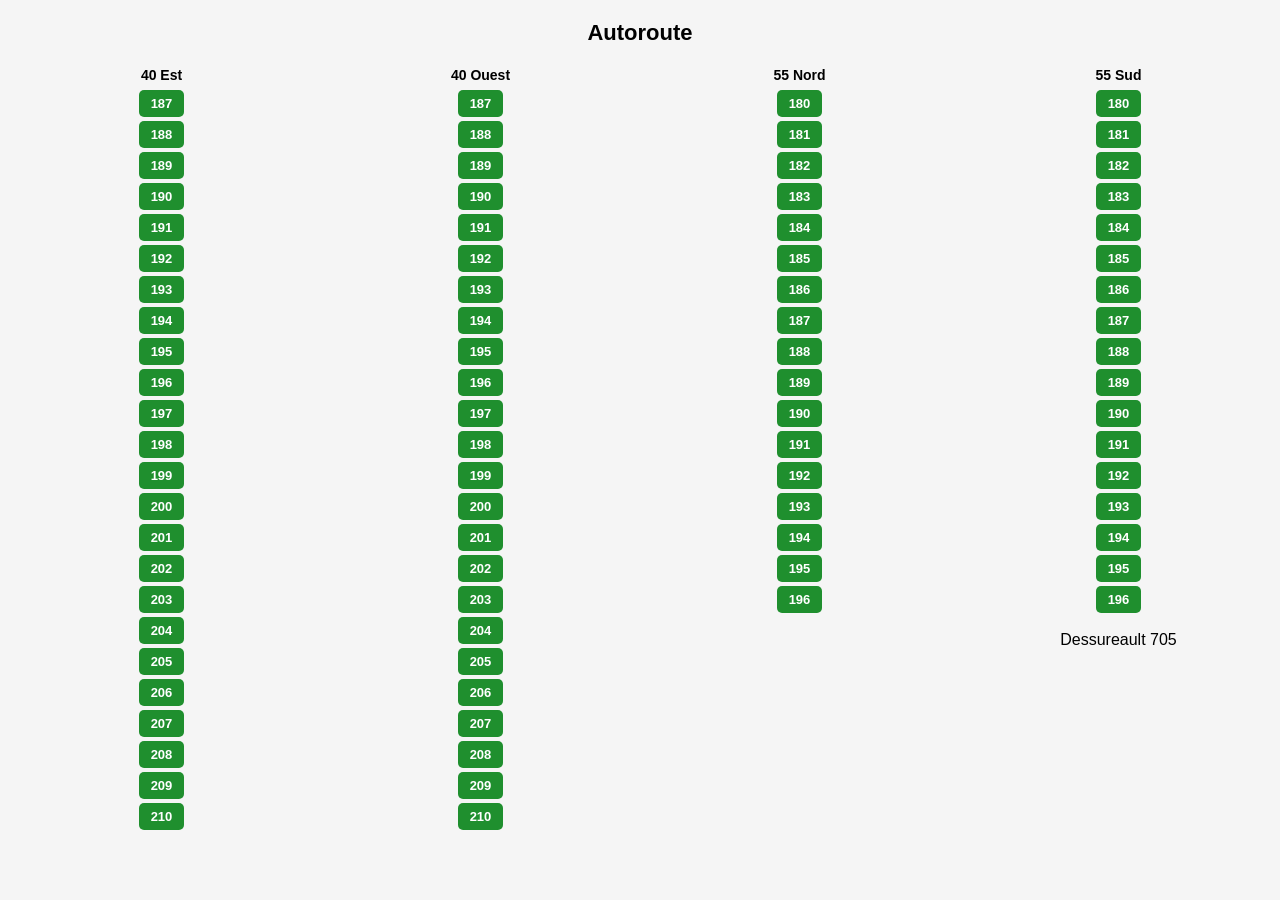
==== index.html @ f488efa1 "update" ====
<!DOCTYPE html>
<html lang="fr">

<head>
<meta charset="UTF-8">
<meta name="viewport" content="width=device-width, initial-scale=1.0">
<title>Autoroute</title>
<link rel="stylesheet" href="style.css">
</head>

<h1>Autoroute</h1>

<div class="container">

<div class="colonne">
<h2>40 Est</h2>

<button class="km" onclick="location.href='https://www.google.com/maps/dir/?api=1&destination=46.295002,-72.717670'">187</button>
<button class="km" onclick="location.href='https://www.google.com/maps/dir/?api=1&destination=46.297707,-72.706620'">188</button>
<button class="km" onclick="location.href='https://www.google.com/maps/dir/?api=1&destination=46.300957,-72.693150'">189</button>
<button class="km" onclick="location.href='https://www.google.com/maps/dir/?api=1&destination=46.303930,-72.684270'">190</button>
<button class="km" onclick="location.href='https://www.google.com/maps/dir/?api=1&destination=46.309490,-72.676220'">191</button>
<button class="km" onclick="location.href='https://www.google.com/maps/dir/?api=1&destination=46.316486,-72.666140'">192</button>
<button class="km" onclick="location.href='https://www.google.com/maps/dir/?api=1&destination=46.322280,-72.657840'">193</button>
<button class="km" onclick="location.href='https://www.google.com/maps/dir/?api=1&destination=46.329480,-72.647490'">194</button>
<button class="km" onclick="location.href='https://www.google.com/maps/dir/?api=1&destination=46.335182,-72.639270'">195</button>
<button class="km" onclick="location.href='https://www.google.com/maps/dir/?api=1&destination=46.341698,-72.629890'">196</button>
<button class="km" onclick="location.href='https://www.google.com/maps/dir/?api=1&destination=46.327602,-72.587580'">197</button>
<button class="km" onclick="location.href='https://www.google.com/maps/dir/?api=1&destination=46.334858,-72.573020'">198</button>
<button class="km" onclick="location.href='https://www.google.com/maps/dir/?api=1&destination=46.339684,-72.556850'">199</button>
<button class="km" onclick="location.href='https://www.google.com/maps/dir/?api=1&destination=46.349354,-72.551540'">200</button>
<button class="km" onclick="location.href='https://www.google.com/maps/dir/?api=1&destination=46.362053,-72.556710'">201</button>
<button class="km" onclick="location.href='https://www.google.com/maps/dir/?api=1&destination=46.373093,-72.554360'">202</button>
<button class="km" onclick="location.href='https://www.google.com/maps/dir/?api=1&destination=46.381462,-72.541050'">203</button>
<button class="km" onclick="location.href='https://www.google.com/maps/dir/?api=1&destination=46.392560,-72.537270'">204</button>
<button class="km" onclick="location.href='https://www.google.com/maps/dir/?api=1&destination=46.404730,-72.539270'">205</button>
<button class="km" onclick="location.href='https://www.google.com/maps/dir/?api=1&destination=46.417973,-72.541200'">206</button>
<button class="km" onclick="location.href='https://www.google.com/maps/dir/?api=1&destination=46.425020,-72.538600'">207</button>
<button class="km" onclick="location.href='https://www.google.com/maps/dir/?api=1&destination=46.427906,-72.527660'">208</button>
<button class="km" onclick="location.href='https://www.google.com/maps/dir/?api=1&destination=46.430660,-72.516420'">209</button>
<button class="km" onclick="location.href='https://www.google.com/maps/dir/?api=1&destination=46.434000,-72.502860'">210</button>

</div>

<div class="colonne">
<h2>40 Ouest</h2>

<button class="km" onclick="location.href='https://www.google.com/maps/dir/?api=1&destination=46.295513,-72.706870'">187</button>
<button class="km" onclick="location.href='https://www.google.com/maps/dir/?api=1&destination=46.298187,-72.717900'">188</button>
<button class="km" onclick="location.href='https://www.google.com/maps/dir/?api=1&destination=46.301464,-72.693430'">189</button>
<button class="km" onclick="location.href='https://www.google.com/maps/dir/?api=1&destination=46.304382,-72.684760'">190</button>
<button class="km" onclick="location.href='https://www.google.com/maps/dir/?api=1&destination=46.309734,-72.676930'">191</button>
<button class="km" onclick="location.href='https://www.google.com/maps/dir/?api=1&destination=46.316860,-72.666660'">192</button>
<button class="km" onclick="location.href='https://www.google.com/maps/dir/?api=1&destination=46.322650,-72.658370'">193</button>
<button class="km" onclick="location.href='https://www.google.com/maps/dir/?api=1&destination=46.329857,-72.648000'">194</button>
<button class="km" onclick="location.href='https://www.google.com/maps/dir/?api=1&destination=46.335552,-72.639830'">195</button>
<button class="km" onclick="location.href='https://www.google.com/maps/dir/?api=1&destination=46.342094,-72.630440'">196</button>
<button class="km" onclick="location.href='https://www.google.com/maps/dir/?api=1&destination=46.327946,-72.588350'">197</button>
<button class="km" onclick="location.href='https://www.google.com/maps/dir/?api=1&destination=46.335100,-72.573130'">198</button>
<button class="km" onclick="location.href='https://www.google.com/maps/dir/?api=1&destination=46.339800,-72.557460'">199</button>
<button class="km">200</button>
<button class="km">201</button>
<button class="km">202</button>
<button class="km">203</button>
<button class="km">204</button>
<button class="km">205</button>
<button class="km">206</button>
<button class="km">207</button>
<button class="km">208</button>
<button class="km">209</button>
<button class="km">210</button>

</div>

<div class="colonne">
<h2>55 Nord</h2>

<button class="km">180</button>
<button class="km">181</button>
<button class="km">182</button>
<button class="km">183</button>
<button class="km">184</button>
<button class="km">185</button>
<button class="km">186</button>
<button class="km">187</button>
<button class="km">188</button>
<button class="km">189</button>
<button class="km">190</button>
<button class="km">191</button>
<button class="km">192</button>
<button class="km">193</button>
<button class="km">194</button>
<button class="km">195</button>
<button class="km">196</button>

</div>

<div class="colonne">
<h2>55 Sud</h2>

<button class="km">180</button>
<button class="km">181</button>
<button class="km">182</button>
<button class="km">183</button>
<button class="km">184</button>
<button class="km">185</button>
<button class="km">186</button>
<button class="km">187</button>
<button class="km">188</button>
<button class="km">189</button>
<button class="km">190</button>
<button class="km">191</button>
<button class="km">192</button>
<button class="km">193</button>
<button class="km">194</button>
<button class="km">195</button>
<button class="km">196</button>



<p>Dessureault 705</p>

</div>

</body>
</html>
---- style.css ----
body{
font-family:Arial;
text-align:center;
margin:0;
padding:5px;
background:#f5f5f5;
}

h1{
font-size:22px;
margin-bottom:10px;
}

.container{
display:grid;
grid-template-columns:repeat(4,1fr);
gap:6px;
max-width:100%;
margin:auto;
}

.colonne{
display:flex;
flex-direction:column;
align-items:center;
}

.colonne h2{
font-size:14px;
margin-bottom:5px;
}

.km{
background:#1f8f2e;
color:white;
border:none;
border-radius:5px;
padding:6px;
margin:2px;
font-size:13px;
font-weight:bold;
width:45px;
cursor:pointer;
}

.km:hover{
background:#146620;
}
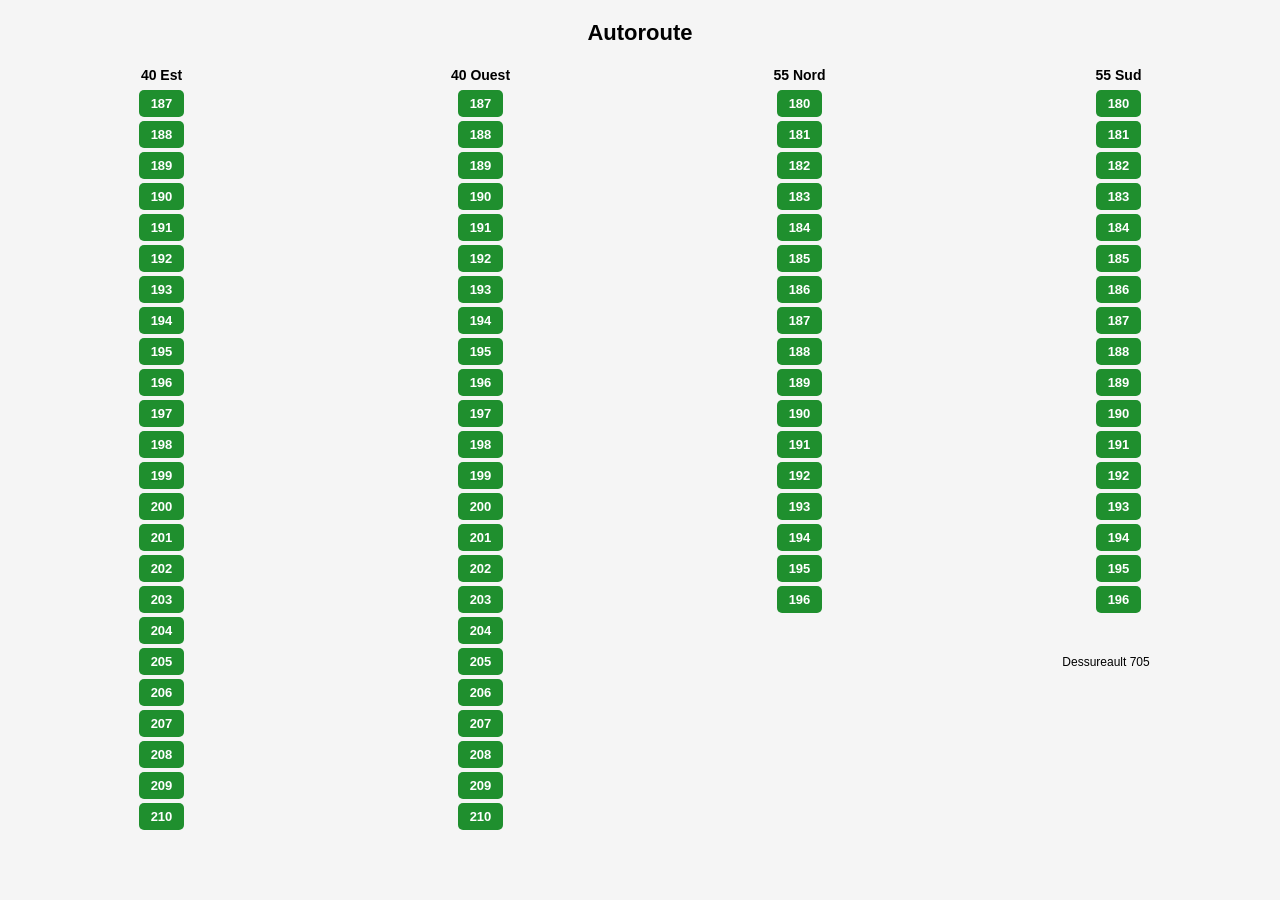
==== commit caec3fe3: "update" ====
--- a/index.html
+++ b/index.html
@@ -118,7 +118,7 @@
 
 
 
-<p>Dessureault 705</p>
+<p class="footer-text">Dessureault 705</p>
 
 </div>
 
--- a/style.css
+++ b/style.css
@@ -46,3 +46,16 @@
 .km:hover{
 background:#146620;
 }
+
+p{
+font-size:20px;
+color:#000000;
+margin-top:50px;
+}
+
+.footer-text{
+margin-top:40px;
+margin-left:-25px;
+font-size:12px;
+color:#000000;
+}
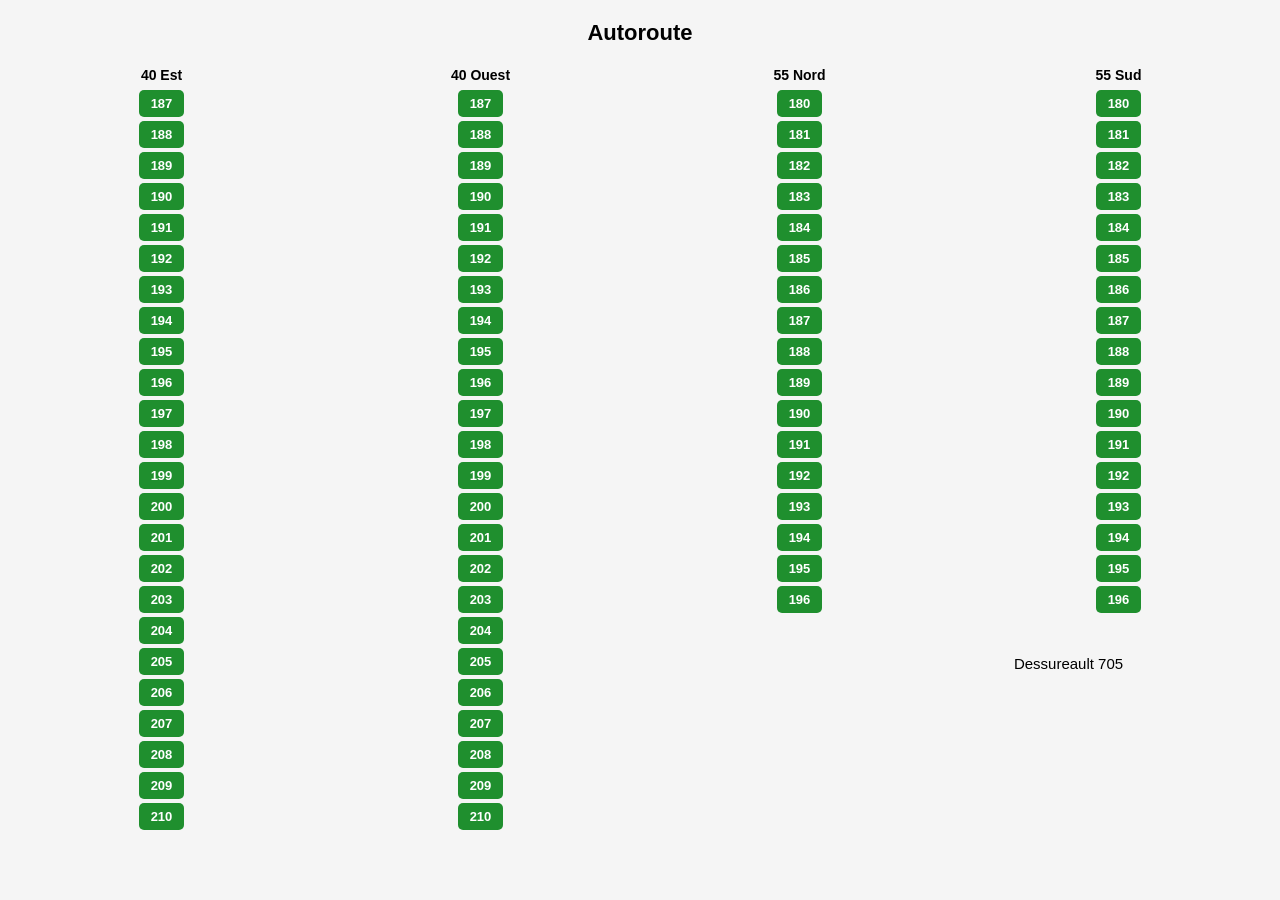
==== commit 3fa529d8: "update" ====
--- a/index.html
+++ b/index.html
@@ -58,17 +58,17 @@
 <button class="km" onclick="location.href='https://www.google.com/maps/dir/?api=1&destination=46.327946,-72.588350'">197</button>
 <button class="km" onclick="location.href='https://www.google.com/maps/dir/?api=1&destination=46.335100,-72.573130'">198</button>
 <button class="km" onclick="location.href='https://www.google.com/maps/dir/?api=1&destination=46.339800,-72.557460'">199</button>
-<button class="km">200</button>
-<button class="km">201</button>
-<button class="km">202</button>
-<button class="km">203</button>
-<button class="km">204</button>
-<button class="km">205</button>
-<button class="km">206</button>
-<button class="km">207</button>
-<button class="km">208</button>
-<button class="km">209</button>
-<button class="km">210</button>
+<button class="km" onclick="location.href='https://www.google.com/maps/dir/?api=1&destination=46.348854,-72.551580'">200</button>
+<button class="km" onclick="location.href='https://www.google.com/maps/dir/?api=1&destination=46.361942,-72.557140'">201</button>
+<button class="km" onclick="location.href='https://www.google.com/maps/dir/?api=1&destination=46.373287,-72.554630'">202</button>
+<button class="km" onclick="location.href='https://www.google.com/maps/dir/?api=1&destination=46.381687,-72.541280'">203</button>
+<button class="km" onclick="location.href='https://www.google.com/maps/dir/?api=1&destination=46.392530,-72.537870'">204</button>
+<button class="km" onclick="location.href='https://www.google.com/maps/dir/?api=1&destination=46.404680,-72.540110'">205</button>
+<button class="km" onclick="location.href='https://www.google.com/maps/dir/?api=1&destination=46.417786,-72.542830'">206</button>
+<button class="km" onclick="location.href='https://www.google.com/maps/dir/?api=1&destination=46.425360,-72.540070'">207</button>
+<button class="km" onclick="location.href='https://www.google.com/maps/dir/?api=1&destination=46.427975,-72.529200'">208</button>
+<button class="km" onclick="location.href='https://www.google.com/maps/dir/?api=1&destination=46.431313,-72.516020'">209</button>
+<button class="km" onclick="location.href='https://www.google.com/maps/dir/?api=1&destination=46.434505,-72.503110'">210</button>
 
 </div>
 
--- a/style.css
+++ b/style.css
@@ -47,15 +47,9 @@
 background:#146620;
 }
 
-p{
-font-size:20px;
-color:#000000;
-margin-top:50px;
-}
-
 .footer-text{
 margin-top:40px;
-margin-left:-25px;
-font-size:12px;
+margin-left:-100px;
+font-size:15px;
 color:#000000;
 }
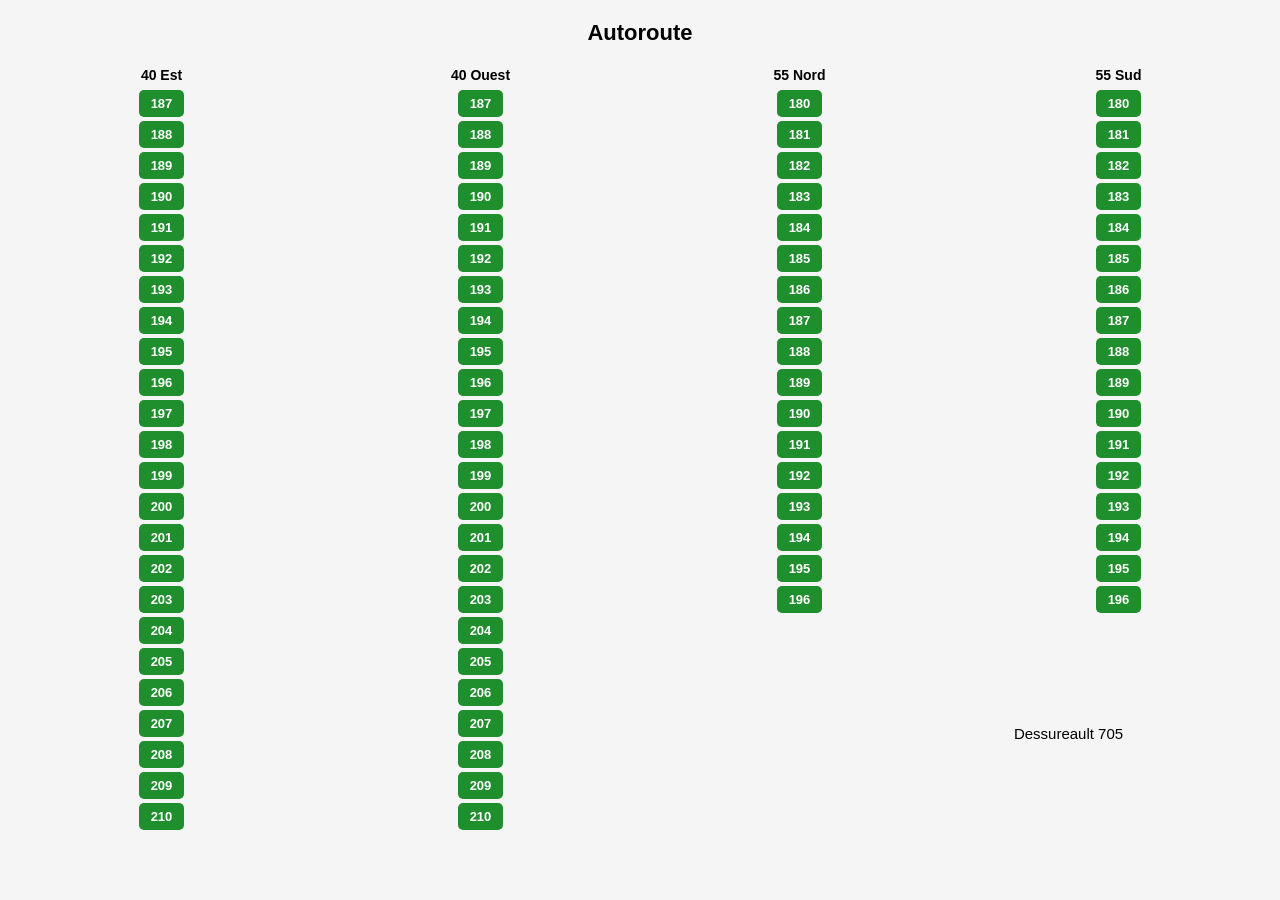
==== commit f47b9419: "update" ====
--- a/index.html
+++ b/index.html
@@ -75,23 +75,23 @@
 <div class="colonne">
 <h2>55 Nord</h2>
 
-<button class="km">180</button>
-<button class="km">181</button>
-<button class="km">182</button>
-<button class="km">183</button>
-<button class="km">184</button>
-<button class="km">185</button>
-<button class="km">186</button>
-<button class="km">187</button>
-<button class="km">188</button>
-<button class="km">189</button>
-<button class="km">190</button>
-<button class="km">191</button>
-<button class="km">192</button>
-<button class="km">193</button>
-<button class="km">194</button>
-<button class="km">195</button>
-<button class="km">196</button>
+<button class="km" onclick="location.href='https://www.google.com/maps/dir/?api=1&destination=46.310740,-72.567200'">180</button>
+<button class="km" onclick="location.href='https://www.google.com/maps/dir/?api=1&destination=46.316750,-72.577210'">181</button>
+<button class="km" onclick="location.href='https://www.google.com/maps/dir/?api=1&destination=46.322506,-72.587130'">182</button>
+<button class="km" onclick="location.href='https://www.google.com/maps/dir/?api=1&destination=46.328760,-72.597560'">183</button>
+<button class="km" onclick="location.href='https://www.google.com/maps/dir/?api=1&destination=46.334576,-72.606710'">184</button>
+<button class="km" onclick="location.href='https://www.google.com/maps/dir/?api=1&destination=46.340843,-72.616470'">185</button>
+<button class="km" onclick="location.href='https://www.google.com/maps/dir/?api=1&destination=46.347000,-72.626090'">186</button>
+<button class="km" onclick="location.href='https://www.google.com/maps/dir/?api=1&destination=46.352920,-72.636190'">187</button>
+<button class="km" onclick="location.href='https://www.google.com/maps/dir/?api=1&destination=46.358852,-72.646050'">188</button>
+<button class="km" onclick="location.href='https://www.google.com/maps/dir/?api=1&destination=46.365350,-72.655270'">189</button>
+<button class="km" onclick="location.href='https://www.google.com/maps/dir/?api=1&destination=46.371925,-72.664630'">190</button>
+<button class="km" onclick="location.href='https://www.google.com/maps/dir/?api=1&destination=46.378433,-72.673830'">191</button>
+<button class="km" onclick="location.href='https://www.google.com/maps/dir/?api=1&destination=46.384846,-72.683030'">192</button>
+<button class="km" onclick="location.href='https://www.google.com/maps/dir/?api=1&destination=46.391270,-72.692430'">193</button>
+<button class="km" onclick="location.href='https://www.google.com/maps/dir/?api=1&destination=46.397694,-72.701750'">194</button>
+<button class="km" onclick="location.href='https://www.google.com/maps/dir/?api=1&destination=46.404118,-72.711110'">195</button>
+<button class="km" onclick="location.href='https://www.google.com/maps/dir/?api=1&destination=46.410553,-72.720510'">196</button>
 
 </div>
 
--- a/style.css
+++ b/style.css
@@ -48,7 +48,7 @@
 }
 
 .footer-text{
-margin-top:40px;
+margin-top:110px;
 margin-left:-100px;
 font-size:15px;
 color:#000000;
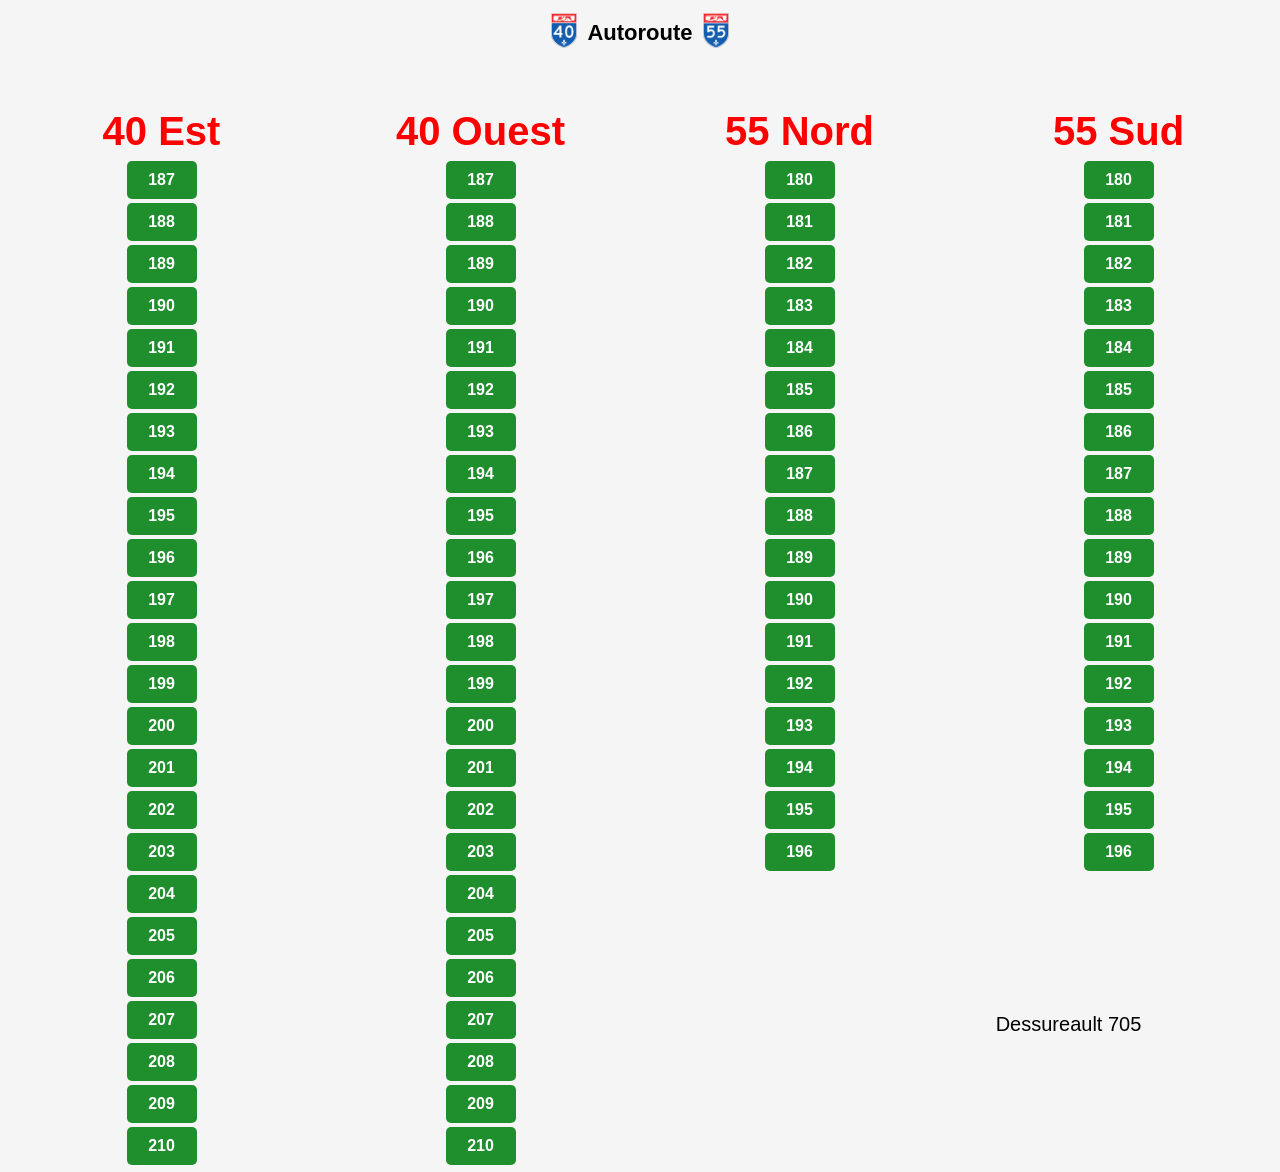
==== commit ebc2efba: "update" ====
--- a/index.html
+++ b/index.html
@@ -8,7 +8,11 @@
 <link rel="stylesheet" href="style.css">
 </head>
 
+<div class="title-bar">
+<img src="a40.png" class="logo">
 <h1>Autoroute</h1>
+<img src="a55.png" class="logo">
+</div>
 
 <div class="container">
 
@@ -98,23 +102,23 @@
 <div class="colonne">
 <h2>55 Sud</h2>
 
-<button class="km">180</button>
-<button class="km">181</button>
-<button class="km">182</button>
-<button class="km">183</button>
-<button class="km">184</button>
-<button class="km">185</button>
-<button class="km">186</button>
-<button class="km">187</button>
-<button class="km">188</button>
-<button class="km">189</button>
-<button class="km">190</button>
-<button class="km">191</button>
-<button class="km">192</button>
-<button class="km">193</button>
-<button class="km">194</button>
-<button class="km">195</button>
-<button class="km">196</button>
+<button class="km" onclick="location.href='https://www.google.com/maps/dir/?api=1&destination=46.310740,-72.567200'">180</button>
+<button class="km" onclick="location.href='https://www.google.com/maps/dir/?api=1&destination=46.316467,-72.577520'">181</button>
+<button class="km" onclick="location.href='https://www.google.com/maps/dir/?api=1&destination=46.322254,-72.587390'">182</button>
+<button class="km" onclick="location.href='https://www.google.com/maps/dir/?api=1&destination=46.328392,-72.598020'">183</button>
+<button class="km" onclick="location.href='https://www.google.com/maps/dir/?api=1&destination=46.334010,-72.607450'">184</button>
+<button class="km" onclick="location.href='https://www.google.com/maps/dir/?api=1&destination=46.340244,-72.617320'">185</button>
+<button class="km" onclick="location.href='https://www.google.com/maps/dir/?api=1&destination=46.346397,-72.626830'">186</button>
+<button class="km" onclick="location.href='https://www.google.com/maps/dir/?api=1&destination=46.352222,-72.637040'">187</button>
+<button class="km" onclick="location.href='https://www.google.com/maps/dir/?api=1&destination=46.358345,-72.646940'">188</button>
+<button class="km" onclick="location.href='https://www.google.com/maps/dir/?api=1&destination=46.364740,-72.656050'">189</button>
+<button class="km" onclick="location.href='https://www.google.com/maps/dir/?api=1&destination=46.371197,-72.665300'">190</button>
+<button class="km" onclick="location.href='https://www.google.com/maps/dir/?api=1&destination=46.377758,-72.674560'">191</button>
+<button class="km" onclick="location.href='https://www.google.com/maps/dir/?api=1&destination=46.384228,-72.683820'">192</button>
+<button class="km" onclick="location.href='https://www.google.com/maps/dir/?api=1&destination=46.390650,-72.693160'">193</button>
+<button class="km" onclick="location.href='https://www.google.com/maps/dir/?api=1&destination=46.397102,-72.702520'">194</button>
+<button class="km" onclick="location.href='https://www.google.com/maps/dir/?api=1&destination=46.403538,-72.711870'">195</button>
+<button class="km" onclick="location.href='https://www.google.com/maps/dir/?api=1&destination=46.409950,-72.721210'">196</button>
 
 
 
--- a/style.css
+++ b/style.css
@@ -9,6 +9,11 @@
 h1{
 font-size:22px;
 margin-bottom:10px;
+}
+
+h2{
+font-size:40px !important;
+color:red;
 }
 
 .container{
@@ -35,11 +40,11 @@
 color:white;
 border:none;
 border-radius:5px;
-padding:6px;
+padding:10px;
 margin:2px;
-font-size:13px;
+font-size:16px;
 font-weight:bold;
-width:45px;
+width:70px;
 cursor:pointer;
 }
 
@@ -48,8 +53,20 @@
 }
 
 .footer-text{
-margin-top:110px;
+margin-top:140px;
 margin-left:-100px;
-font-size:15px;
+font-size:20px;
 color:#000000;
+}
+
+.title-bar{
+display:flex;
+align-items:center;
+justify-content:center;
+gap:10px;
+margin-bottom:20px;
+}
+
+.logo{
+height:35px;
 }
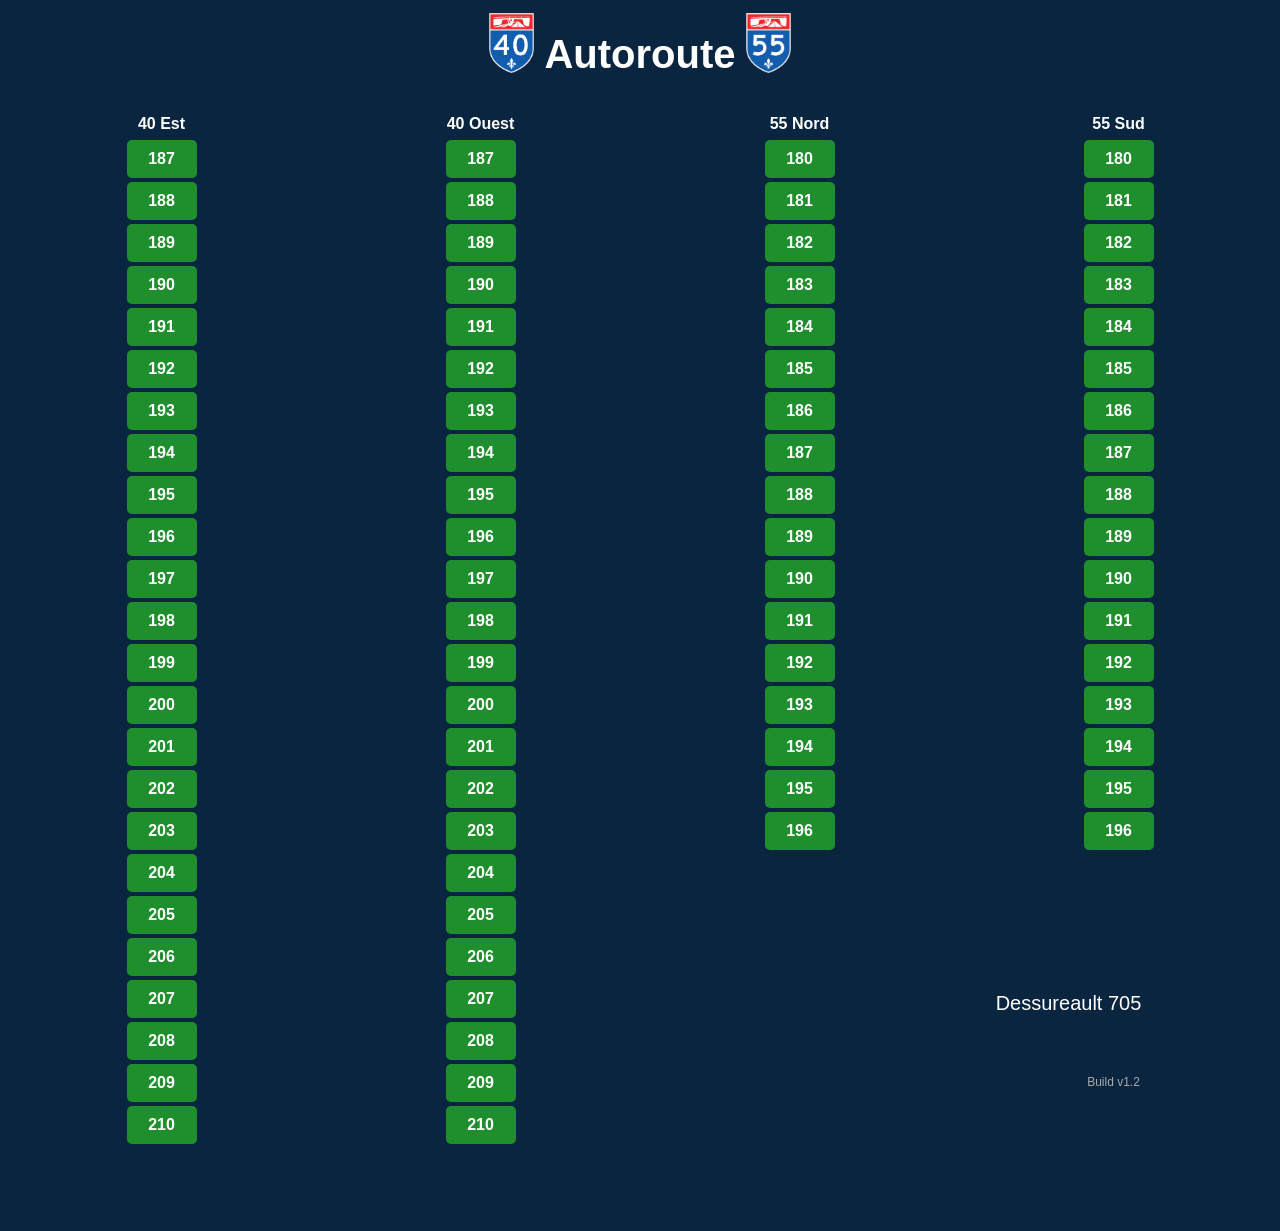
==== commit a9aaf889: "update" ====
--- a/index.html
+++ b/index.html
@@ -123,6 +123,7 @@
 
 
 <p class="footer-text">Dessureault 705</p>
+<p class="version">Build v1.2</p>
 
 </div>
 
--- a/style.css
+++ b/style.css
@@ -3,17 +3,18 @@
 text-align:center;
 margin:0;
 padding:5px;
-background:#f5f5f5;
+background:#0a2540;
 }
 
 h1{
-font-size:22px;
-margin-bottom:10px;
+font-size:40px;
+margin-bottom:5px;
+color: #ffffff;
 }
 
 h2{
-font-size:40px !important;
-color:red;
+font-size:16px !important;
+color: #ffffff;
 }
 
 .container{
@@ -22,6 +23,7 @@
 gap:6px;
 max-width:100%;
 margin:auto;
+margin-bottom: 80px;
 }
 
 .colonne{
@@ -56,7 +58,7 @@
 margin-top:140px;
 margin-left:-100px;
 font-size:20px;
-color:#000000;
+color:#ffffff;
 }
 
 .title-bar{
@@ -68,5 +70,13 @@
 }
 
 .logo{
-height:35px;
+height:60px;
+}
+
+.version{
+font-size:12px;
+color:#aaa;
+margin-top:40px;
+text-align:right;
+margin-right:10px;
 }
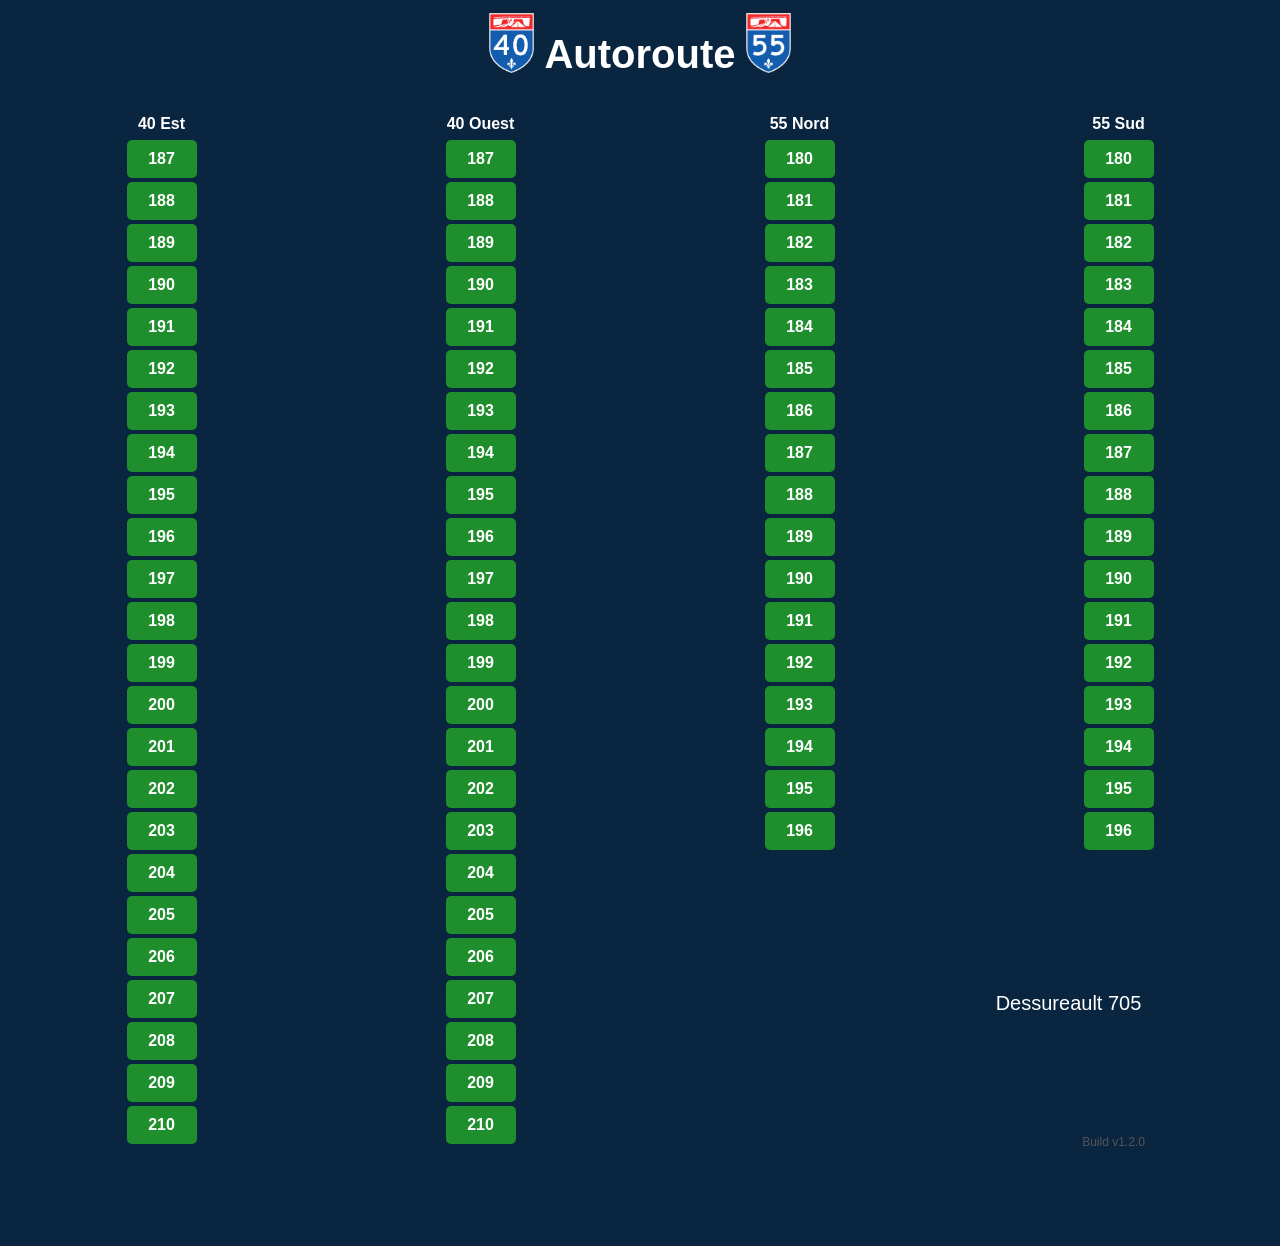
==== commit 21031ff2: "Build 1.2.0" ====
--- a/index.html
+++ b/index.html
@@ -123,7 +123,7 @@
 
 
 <p class="footer-text">Dessureault 705</p>
-<p class="version">Build v1.2</p>
+<p class="version">Build v1.2.0</p>
 
 </div>
 
--- a/style.css
+++ b/style.css
@@ -75,8 +75,8 @@
 
 .version{
 font-size:12px;
-color:#aaa;
-margin-top:40px;
+color:#555555;
+margin-top:100px;
 text-align:right;
 margin-right:10px;
 }
